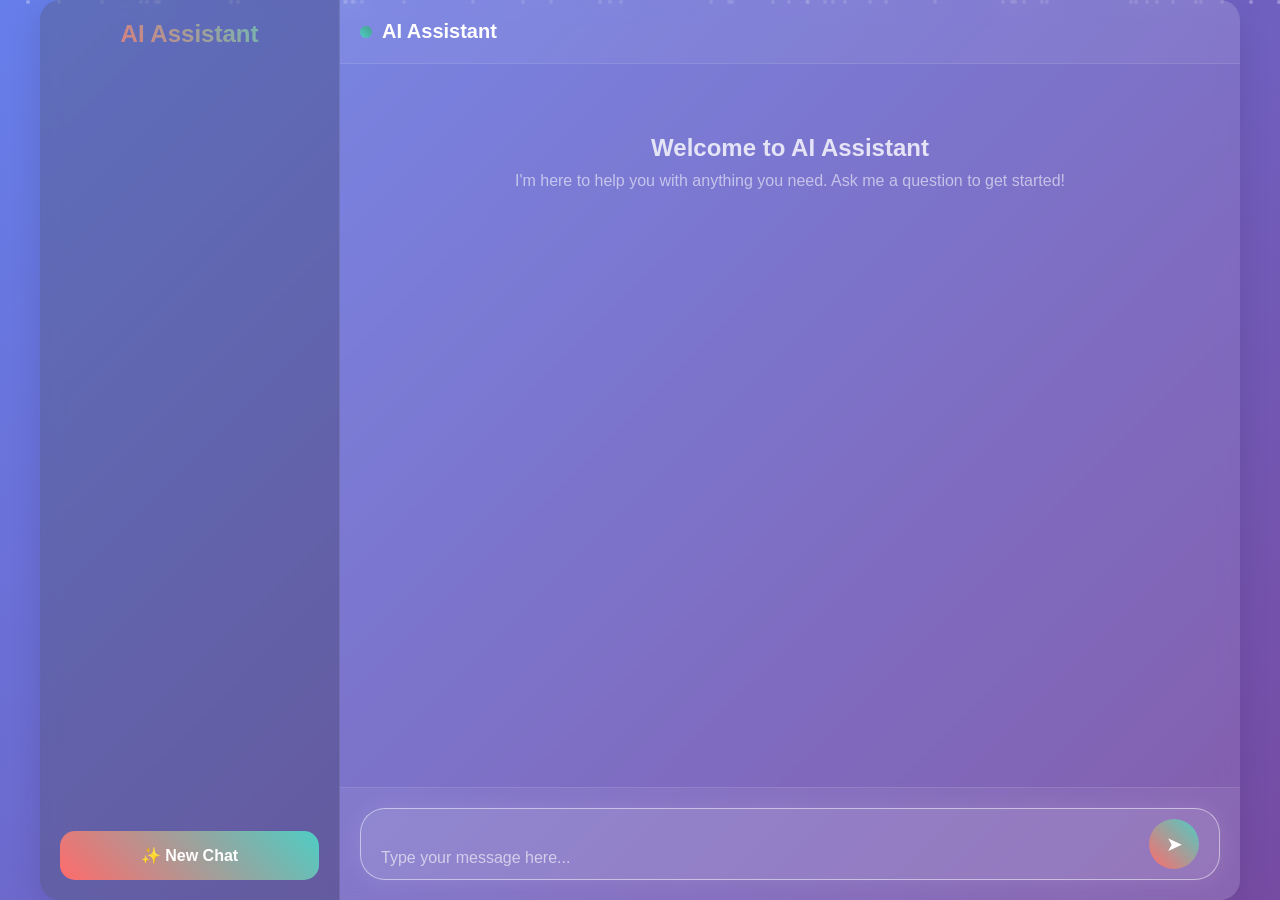
==== chatbot.html @ eb605e73 "Add files via upload" ====
<!DOCTYPE html>
<html lang="en">
<head>
    <meta charset="UTF-8">
    <meta name="viewport" content="width=device-width, initial-scale=1.0">
    <title>Advanced AI Chatbot</title>
    <style>
        * {
            margin: 0;
            padding: 0;
            box-sizing: border-box;
        }

        body {
            font-family: -apple-system, BlinkMacSystemFont, 'Segoe UI', Roboto, sans-serif;
            background: linear-gradient(135deg, #667eea 0%, #764ba2 100%);
            min-height: 100vh;
            overflow: hidden;
        }

        .chat-container {
            max-width: 1200px;
            margin: 0 auto;
            height: 100vh;
            display: flex;
            backdrop-filter: blur(10px);
            background: rgba(255, 255, 255, 0.1);
            border-radius: 20px;
            box-shadow: 0 8px 32px rgba(0, 0, 0, 0.1);
            overflow: hidden;
        }

        .sidebar {
            width: 300px;
            background: rgba(0, 0, 0, 0.2);
            padding: 20px;
            border-right: 1px solid rgba(255, 255, 255, 0.1);
            display: flex;
            flex-direction: column;
        }

        .logo {
            text-align: center;
            margin-bottom: 30px;
        }

        .logo h1 {
            color: white;
            font-size: 24px;
            font-weight: 700;
            background: linear-gradient(45deg, #ff6b6b, #4ecdc4);
            -webkit-background-clip: text;
            -webkit-text-fill-color: transparent;
            background-clip: text;
        }

        .chat-history {
            flex: 1;
            overflow-y: auto;
            margin-bottom: 20px;
        }

        .chat-history::-webkit-scrollbar {
            width: 4px;
        }

        .chat-history::-webkit-scrollbar-track {
            background: rgba(255, 255, 255, 0.1);
        }

        .chat-history::-webkit-scrollbar-thumb {
            background: rgba(255, 255, 255, 0.3);
            border-radius: 2px;
        }

        .history-item {
            padding: 12px;
            margin-bottom: 8px;
            border-radius: 12px;
            color: rgba(255, 255, 255, 0.8);
            cursor: pointer;
            transition: all 0.3s ease;
            border: 1px solid rgba(255, 255, 255, 0.1);
        }

        .history-item:hover {
            background: rgba(255, 255, 255, 0.1);
            transform: translateX(5px);
        }

        .new-chat-btn {
            padding: 15px;
            background: linear-gradient(45deg, #ff6b6b, #4ecdc4);
            color: white;
            border: none;
            border-radius: 15px;
            font-weight: 600;
            cursor: pointer;
            transition: all 0.3s ease;
            font-size: 16px;
        }

        .new-chat-btn:hover {
            transform: translateY(-2px);
            box-shadow: 0 5px 20px rgba(255, 107, 107, 0.3);
        }

        .main-chat {
            flex: 1;
            display: flex;
            flex-direction: column;
            position: relative;
        }

        .chat-header {
            padding: 20px;
            border-bottom: 1px solid rgba(255, 255, 255, 0.1);
            background: rgba(255, 255, 255, 0.05);
        }

        .chat-header h2 {
            color: white;
            font-size: 20px;
            display: flex;
            align-items: center;
            gap: 10px;
        }

        .status-indicator {
            width: 12px;
            height: 12px;
            border-radius: 50%;
            background: linear-gradient(45deg, #4ecdc4, #44a08d);
            animation: pulse 2s infinite;
        }

        @keyframes pulse {
            0% { transform: scale(1); opacity: 1; }
            50% { transform: scale(1.1); opacity: 0.8; }
            100% { transform: scale(1); opacity: 1; }
        }

        .messages-container {
            flex: 1;
            overflow-y: auto;
            padding: 20px;
            display: flex;
            flex-direction: column;
            gap: 20px;
        }

        .messages-container::-webkit-scrollbar {
            width: 6px;
        }

        .messages-container::-webkit-scrollbar-track {
            background: rgba(255, 255, 255, 0.1);
        }

        .messages-container::-webkit-scrollbar-thumb {
            background: rgba(255, 255, 255, 0.3);
            border-radius: 3px;
        }

        .message {
            max-width: 80%;
            padding: 15px 20px;
            border-radius: 20px;
            word-wrap: break-word;
            animation: messageSlideIn 0.5s ease;
            position: relative;
        }

        @keyframes messageSlideIn {
            from {
                opacity: 0;
                transform: translateY(20px);
            }
            to {
                opacity: 1;
                transform: translateY(0);
            }
        }

        .user-message {
            background: linear-gradient(135deg, #667eea 0%, #764ba2 100%);
            color: white;
            align-self: flex-end;
            border-bottom-right-radius: 5px;
            box-shadow: 0 4px 20px rgba(102, 126, 234, 0.3);
        }

        .bot-message {
            background: rgba(255, 255, 255, 0.95);
            color: #333;
            align-self: flex-start;
            border-bottom-left-radius: 5px;
            box-shadow: 0 4px 20px rgba(0, 0, 0, 0.1);
        }

        .message-time {
            font-size: 11px;
            opacity: 0.7;
            margin-top: 5px;
        }

        .input-container {
            padding: 20px;
            background: rgba(255, 255, 255, 0.05);
            border-top: 1px solid rgba(255, 255, 255, 0.1);
        }

        .input-wrapper {
            display: flex;
            gap: 15px;
            align-items: flex-end;
            background: rgba(255, 255, 255, 0.1);
            border-radius: 25px;
            padding: 10px 20px;
            border: 1px solid rgba(255, 255, 255, 0.2);
            transition: all 0.3s ease;
        }

        .input-wrapper:focus-within {
            border-color: rgba(255, 255, 255, 0.5);
            box-shadow: 0 0 20px rgba(255, 255, 255, 0.1);
        }

        .message-input {
            flex: 1;
            background: transparent;
            border: none;
            color: white;
            font-size: 16px;
            resize: none;
            max-height: 120px;
            min-height: 20px;
            outline: none;
            font-family: inherit;
        }

        .message-input::placeholder {
            color: rgba(255, 255, 255, 0.6);
        }

        .send-btn {
            background: linear-gradient(45deg, #ff6b6b, #4ecdc4);
            border: none;
            color: white;
            width: 50px;
            height: 50px;
            border-radius: 50%;
            cursor: pointer;
            transition: all 0.3s ease;
            display: flex;
            align-items: center;
            justify-content: center;
            font-size: 20px;
        }

        .send-btn:hover {
            transform: scale(1.1);
            box-shadow: 0 5px 20px rgba(255, 107, 107, 0.4);
        }

        .send-btn:disabled {
            opacity: 0.5;
            cursor: not-allowed;
            transform: none;
        }

        .typing-indicator {
            display: flex;
            align-items: center;
            gap: 5px;
            color: rgba(255, 255, 255, 0.7);
            font-style: italic;
            animation: fadeInOut 1.5s infinite;
        }

        @keyframes fadeInOut {
            0%, 100% { opacity: 0.7; }
            50% { opacity: 1; }
        }

        .floating-particles {
            position: absolute;
            width: 100%;
            height: 100%;
            overflow: hidden;
            pointer-events: none;
        }

        .particle {
            position: absolute;
            width: 4px;
            height: 4px;
            background: rgba(255, 255, 255, 0.3);
            border-radius: 50%;
            animation: float 20s infinite linear;
        }

        @keyframes float {
            0% {
                transform: translateY(100vh) rotate(0deg);
                opacity: 0;
            }
            10% {
                opacity: 1;
            }
            90% {
                opacity: 1;
            }
            100% {
                transform: translateY(-100px) rotate(360deg);
                opacity: 0;
            }
        }

        .welcome-message {
            text-align: center;
            color: rgba(255, 255, 255, 0.8);
            margin-top: 50px;
        }

        .welcome-message h3 {
            font-size: 24px;
            margin-bottom: 10px;
        }

        .welcome-message p {
            font-size: 16px;
            opacity: 0.7;
        }

        @media (max-width: 768px) {
            .sidebar {
                display: none;
            }
            
            .chat-container {
                border-radius: 0;
                height: 100vh;
            }
            
            .message {
                max-width: 90%;
            }
        }
    </style>
</head>
<body>
    <div class="floating-particles" id="particles"></div>
    
    <div class="chat-container">
        <div class="sidebar">
            <div class="logo">
                <h1>AI Assistant</h1>
            </div>
            
            <div class="chat-history" id="chatHistory">
                <!-- Chat history will be populated here -->
            </div>
            
            <button class="new-chat-btn" onclick="startNewChat()">
                ✨ New Chat
            </button>
        </div>
        
        <div class="main-chat">
            <div class="chat-header">
                <h2>
                    <span class="status-indicator"></span>
                    AI Assistant
                </h2>
            </div>
            
            <div class="messages-container" id="messagesContainer">
                <div class="welcome-message">
                    <h3>Welcome to AI Assistant</h3>
                    <p>I'm here to help you with anything you need. Ask me a question to get started!</p>
                </div>
            </div>
            
            <div class="input-container">
                <div class="input-wrapper">
                    <textarea 
                        class="message-input" 
                        id="messageInput" 
                        placeholder="Type your message here..."
                        rows="1"
                        onkeydown="handleKeyPress(event)"
                        oninput="autoResize(this)"
                    ></textarea>
                    <button class="send-btn" id="sendBtn" onclick="sendMessage()">
                        ➤
                    </button>
                </div>
            </div>
        </div>
    </div>

    <script>
        let messages = [];
        let chatHistory = [];
        let currentChatId = null;

        // Initialize particles
        function createParticles() {
            const particlesContainer = document.getElementById('particles');
            for (let i = 0; i < 50; i++) {
                const particle = document.createElement('div');
                particle.className = 'particle';
                particle.style.left = Math.random() * 100 + '%';
                particle.style.animationDelay = Math.random() * 20 + 's';
                particle.style.animationDuration = (Math.random() * 10 + 15) + 's';
                particlesContainer.appendChild(particle);
            }
        }

        // Auto-resize textarea
        function autoResize(textarea) {
            textarea.style.height = 'auto';
            textarea.style.height = textarea.scrollHeight + 'px';
        }

        // Handle key press
        function handleKeyPress(event) {
            if (event.key === 'Enter' && !event.shiftKey) {
                event.preventDefault();
                sendMessage();
            }
        }

        // Send message
        async function sendMessage() {
            const input = document.getElementById('messageInput');
            const message = input.value.trim();
            
            if (!message) return;

            // Add user message
            addMessage(message, 'user');
            input.value = '';
            input.style.height = 'auto';

            // Show typing indicator
            showTypingIndicator();

            // Simulate AI response (replace with actual API call)
            setTimeout(() => {
                hideTypingIndicator();
                simulateAIResponse(message);
            }, 1000 + Math.random() * 2000);
        }

        // Add message to chat
        function addMessage(content, type) {
            const messagesContainer = document.getElementById('messagesContainer');
            const welcomeMessage = messagesContainer.querySelector('.welcome-message');
            
            if (welcomeMessage) {
                welcomeMessage.remove();
            }

            const messageDiv = document.createElement('div');
            messageDiv.className = `message ${type}-message`;
            
            const time = new Date().toLocaleTimeString([], { hour: '2-digit', minute: '2-digit' });
            messageDiv.innerHTML = `
                <div>${content}</div>
                <div class="message-time">${time}</div>
            `;

            messagesContainer.appendChild(messageDiv);
            messagesContainer.scrollTop = messagesContainer.scrollHeight;

            // Store message
            messages.push({ content, type, time });
        }

        // Show typing indicator
        function showTypingIndicator() {
            const messagesContainer = document.getElementById('messagesContainer');
            const typingDiv = document.createElement('div');
            typingDiv.className = 'typing-indicator';
            typingDiv.id = 'typingIndicator';
            typingDiv.innerHTML = '🤖 AI is typing...';
            messagesContainer.appendChild(typingDiv);
            messagesContainer.scrollTop = messagesContainer.scrollHeight;
        }

        // Hide typing indicator
        function hideTypingIndicator() {
            const typingIndicator = document.getElementById('typingIndicator');
            if (typingIndicator) {
                typingIndicator.remove();
            }
        }

        // Simulate AI response
        function simulateAIResponse(userMessage) {
            const responses = [
                "That's an interesting question! I'd be happy to help you with that.",
                "I understand what you're asking. Let me provide you with a comprehensive answer.",
                "Great question! Here's what I think about that topic.",
                "I appreciate you asking that. Let me break this down for you.",
                "That's a thoughtful inquiry. I'll do my best to give you a helpful response."
            ];

            const randomResponse = responses[Math.floor(Math.random() * responses.length)];
            addMessage(randomResponse, 'bot');
            
            // Update chat history
            updateChatHistory(userMessage);
        }

        // Update chat history
        function updateChatHistory(firstMessage) {
            const historyContainer = document.getElementById('chatHistory');
            
            if (!currentChatId) {
                currentChatId = Date.now();
                const historyItem = document.createElement('div');
                historyItem.className = 'history-item';
                historyItem.innerHTML = firstMessage.substring(0, 30) + (firstMessage.length > 30 ? '...' : '');
                historyItem.onclick = () => loadChat(currentChatId);
                historyContainer.appendChild(historyItem);
            }
        }

        // Start new chat
        function startNewChat() {
            messages = [];
            currentChatId = null;
            const messagesContainer = document.getElementById('messagesContainer');
            messagesContainer.innerHTML = `
                <div class="welcome-message">
                    <h3>Welcome to AI Assistant</h3>
                    <p>I'm here to help you with anything you need. Ask me a question to get started!</p>
                </div>
            `;
        }

        // Load chat (placeholder)
        function loadChat(chatId) {
            // This would load a specific chat from storage
            console.log('Loading chat:', chatId);
        }

        // Initialize app
        document.addEventListener('DOMContentLoaded', function() {
            createParticles();
            
            // Focus input
            document.getElementById('messageInput').focus();
        });

        // Note: To integrate with an actual AI API, replace the simulateAIResponse function
        // with a real API call. Here's a template:
        /*
        async function callAIAPI(message) {
            try {
                const response = await fetch('YOUR_API_ENDPOINT', {
                    method: 'POST',
                    headers: {
                        'Content-Type': 'application/json',
                        'Authorization': 'Bearer YOUR_API_KEY'
                    },
                    body: JSON.stringify({
                        messages: [{ role: 'user', content: message }]
                    })
                });
                
                const data = await response.json();
                return data.choices[0].message.content;
            } catch (error) {
                console.error('API Error:', error);
                return 'Sorry, I encountered an error. Please try again.';
            }
        }
        */
    </script>
</body>
</html>
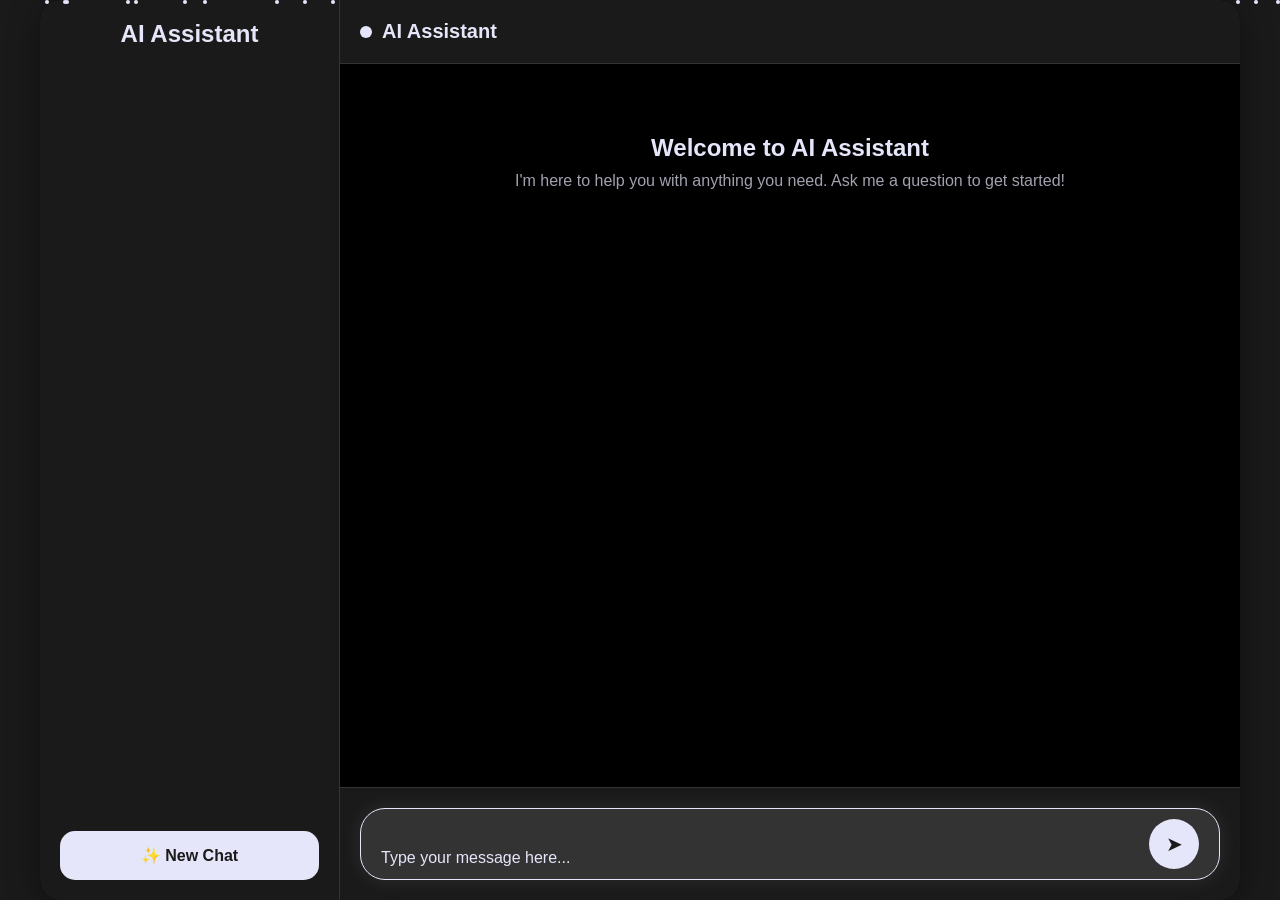
==== commit 6394a57e: "feat: Apply lavender and black theme and integrate API key" ====
--- a/chatbot.html
+++ b/chatbot.html
@@ -1,585 +1,580 @@
-<!DOCTYPE html>
-<html lang="en">
-<head>
-    <meta charset="UTF-8">
-    <meta name="viewport" content="width=device-width, initial-scale=1.0">
-    <title>Advanced AI Chatbot</title>
-    <style>
-        * {
-            margin: 0;
-            padding: 0;
-            box-sizing: border-box;
-        }
-
-        body {
-            font-family: -apple-system, BlinkMacSystemFont, 'Segoe UI', Roboto, sans-serif;
-            background: linear-gradient(135deg, #667eea 0%, #764ba2 100%);
-            min-height: 100vh;
-            overflow: hidden;
-        }
-
-        .chat-container {
-            max-width: 1200px;
-            margin: 0 auto;
-            height: 100vh;
-            display: flex;
-            backdrop-filter: blur(10px);
-            background: rgba(255, 255, 255, 0.1);
-            border-radius: 20px;
-            box-shadow: 0 8px 32px rgba(0, 0, 0, 0.1);
-            overflow: hidden;
-        }
-
-        .sidebar {
-            width: 300px;
-            background: rgba(0, 0, 0, 0.2);
-            padding: 20px;
-            border-right: 1px solid rgba(255, 255, 255, 0.1);
-            display: flex;
-            flex-direction: column;
-        }
-
-        .logo {
-            text-align: center;
-            margin-bottom: 30px;
-        }
-
-        .logo h1 {
-            color: white;
-            font-size: 24px;
-            font-weight: 700;
-            background: linear-gradient(45deg, #ff6b6b, #4ecdc4);
-            -webkit-background-clip: text;
-            -webkit-text-fill-color: transparent;
-            background-clip: text;
-        }
-
-        .chat-history {
-            flex: 1;
-            overflow-y: auto;
-            margin-bottom: 20px;
-        }
-
-        .chat-history::-webkit-scrollbar {
-            width: 4px;
-        }
-
-        .chat-history::-webkit-scrollbar-track {
-            background: rgba(255, 255, 255, 0.1);
-        }
-
-        .chat-history::-webkit-scrollbar-thumb {
-            background: rgba(255, 255, 255, 0.3);
-            border-radius: 2px;
-        }
-
-        .history-item {
-            padding: 12px;
-            margin-bottom: 8px;
-            border-radius: 12px;
-            color: rgba(255, 255, 255, 0.8);
-            cursor: pointer;
-            transition: all 0.3s ease;
-            border: 1px solid rgba(255, 255, 255, 0.1);
-        }
-
-        .history-item:hover {
-            background: rgba(255, 255, 255, 0.1);
-            transform: translateX(5px);
-        }
-
-        .new-chat-btn {
-            padding: 15px;
-            background: linear-gradient(45deg, #ff6b6b, #4ecdc4);
-            color: white;
-            border: none;
-            border-radius: 15px;
-            font-weight: 600;
-            cursor: pointer;
-            transition: all 0.3s ease;
-            font-size: 16px;
-        }
-
-        .new-chat-btn:hover {
-            transform: translateY(-2px);
-            box-shadow: 0 5px 20px rgba(255, 107, 107, 0.3);
-        }
-
-        .main-chat {
-            flex: 1;
-            display: flex;
-            flex-direction: column;
-            position: relative;
-        }
-
-        .chat-header {
-            padding: 20px;
-            border-bottom: 1px solid rgba(255, 255, 255, 0.1);
-            background: rgba(255, 255, 255, 0.05);
-        }
-
-        .chat-header h2 {
-            color: white;
-            font-size: 20px;
-            display: flex;
-            align-items: center;
-            gap: 10px;
-        }
-
-        .status-indicator {
-            width: 12px;
-            height: 12px;
-            border-radius: 50%;
-            background: linear-gradient(45deg, #4ecdc4, #44a08d);
-            animation: pulse 2s infinite;
-        }
-
-        @keyframes pulse {
-            0% { transform: scale(1); opacity: 1; }
-            50% { transform: scale(1.1); opacity: 0.8; }
-            100% { transform: scale(1); opacity: 1; }
-        }
-
-        .messages-container {
-            flex: 1;
-            overflow-y: auto;
-            padding: 20px;
-            display: flex;
-            flex-direction: column;
-            gap: 20px;
-        }
-
-        .messages-container::-webkit-scrollbar {
-            width: 6px;
-        }
-
-        .messages-container::-webkit-scrollbar-track {
-            background: rgba(255, 255, 255, 0.1);
-        }
-
-        .messages-container::-webkit-scrollbar-thumb {
-            background: rgba(255, 255, 255, 0.3);
-            border-radius: 3px;
-        }
-
-        .message {
-            max-width: 80%;
-            padding: 15px 20px;
-            border-radius: 20px;
-            word-wrap: break-word;
-            animation: messageSlideIn 0.5s ease;
-            position: relative;
-        }
-
-        @keyframes messageSlideIn {
-            from {
-                opacity: 0;
-                transform: translateY(20px);
-            }
-            to {
-                opacity: 1;
-                transform: translateY(0);
-            }
-        }
-
-        .user-message {
-            background: linear-gradient(135deg, #667eea 0%, #764ba2 100%);
-            color: white;
-            align-self: flex-end;
-            border-bottom-right-radius: 5px;
-            box-shadow: 0 4px 20px rgba(102, 126, 234, 0.3);
-        }
-
-        .bot-message {
-            background: rgba(255, 255, 255, 0.95);
-            color: #333;
-            align-self: flex-start;
-            border-bottom-left-radius: 5px;
-            box-shadow: 0 4px 20px rgba(0, 0, 0, 0.1);
-        }
-
-        .message-time {
-            font-size: 11px;
-            opacity: 0.7;
-            margin-top: 5px;
-        }
-
-        .input-container {
-            padding: 20px;
-            background: rgba(255, 255, 255, 0.05);
-            border-top: 1px solid rgba(255, 255, 255, 0.1);
-        }
-
-        .input-wrapper {
-            display: flex;
-            gap: 15px;
-            align-items: flex-end;
-            background: rgba(255, 255, 255, 0.1);
-            border-radius: 25px;
-            padding: 10px 20px;
-            border: 1px solid rgba(255, 255, 255, 0.2);
-            transition: all 0.3s ease;
-        }
-
-        .input-wrapper:focus-within {
-            border-color: rgba(255, 255, 255, 0.5);
-            box-shadow: 0 0 20px rgba(255, 255, 255, 0.1);
-        }
-
-        .message-input {
-            flex: 1;
-            background: transparent;
-            border: none;
-            color: white;
-            font-size: 16px;
-            resize: none;
-            max-height: 120px;
-            min-height: 20px;
-            outline: none;
-            font-family: inherit;
-        }
-
-        .message-input::placeholder {
-            color: rgba(255, 255, 255, 0.6);
-        }
-
-        .send-btn {
-            background: linear-gradient(45deg, #ff6b6b, #4ecdc4);
-            border: none;
-            color: white;
-            width: 50px;
-            height: 50px;
-            border-radius: 50%;
-            cursor: pointer;
-            transition: all 0.3s ease;
-            display: flex;
-            align-items: center;
-            justify-content: center;
-            font-size: 20px;
-        }
-
-        .send-btn:hover {
-            transform: scale(1.1);
-            box-shadow: 0 5px 20px rgba(255, 107, 107, 0.4);
-        }
-
-        .send-btn:disabled {
-            opacity: 0.5;
-            cursor: not-allowed;
-            transform: none;
-        }
-
-        .typing-indicator {
-            display: flex;
-            align-items: center;
-            gap: 5px;
-            color: rgba(255, 255, 255, 0.7);
-            font-style: italic;
-            animation: fadeInOut 1.5s infinite;
-        }
-
-        @keyframes fadeInOut {
-            0%, 100% { opacity: 0.7; }
-            50% { opacity: 1; }
-        }
-
-        .floating-particles {
-            position: absolute;
-            width: 100%;
-            height: 100%;
-            overflow: hidden;
-            pointer-events: none;
-        }
-
-        .particle {
-            position: absolute;
-            width: 4px;
-            height: 4px;
-            background: rgba(255, 255, 255, 0.3);
-            border-radius: 50%;
-            animation: float 20s infinite linear;
-        }
-
-        @keyframes float {
-            0% {
-                transform: translateY(100vh) rotate(0deg);
-                opacity: 0;
-            }
-            10% {
-                opacity: 1;
-            }
-            90% {
-                opacity: 1;
-            }
-            100% {
-                transform: translateY(-100px) rotate(360deg);
-                opacity: 0;
-            }
-        }
-
-        .welcome-message {
-            text-align: center;
-            color: rgba(255, 255, 255, 0.8);
-            margin-top: 50px;
-        }
-
-        .welcome-message h3 {
-            font-size: 24px;
-            margin-bottom: 10px;
-        }
-
-        .welcome-message p {
-            font-size: 16px;
-            opacity: 0.7;
-        }
-
-        @media (max-width: 768px) {
-            .sidebar {
-                display: none;
-            }
-            
-            .chat-container {
-                border-radius: 0;
-                height: 100vh;
-            }
-            
-            .message {
-                max-width: 90%;
-            }
-        }
-    </style>
-</head>
-<body>
-    <div class="floating-particles" id="particles"></div>
-    
-    <div class="chat-container">
-        <div class="sidebar">
-            <div class="logo">
-                <h1>AI Assistant</h1>
-            </div>
-            
-            <div class="chat-history" id="chatHistory">
-                <!-- Chat history will be populated here -->
-            </div>
-            
-            <button class="new-chat-btn" onclick="startNewChat()">
-                ✨ New Chat
-            </button>
-        </div>
-        
-        <div class="main-chat">
-            <div class="chat-header">
-                <h2>
-                    <span class="status-indicator"></span>
-                    AI Assistant
-                </h2>
-            </div>
-            
-            <div class="messages-container" id="messagesContainer">
-                <div class="welcome-message">
-                    <h3>Welcome to AI Assistant</h3>
-                    <p>I'm here to help you with anything you need. Ask me a question to get started!</p>
-                </div>
-            </div>
-            
-            <div class="input-container">
-                <div class="input-wrapper">
-                    <textarea 
-                        class="message-input" 
-                        id="messageInput" 
-                        placeholder="Type your message here..."
-                        rows="1"
-                        onkeydown="handleKeyPress(event)"
-                        oninput="autoResize(this)"
-                    ></textarea>
-                    <button class="send-btn" id="sendBtn" onclick="sendMessage()">
-                        ➤
-                    </button>
-                </div>
-            </div>
-        </div>
-    </div>
-
-    <script>
-        let messages = [];
-        let chatHistory = [];
-        let currentChatId = null;
-
-        // Initialize particles
-        function createParticles() {
-            const particlesContainer = document.getElementById('particles');
-            for (let i = 0; i < 50; i++) {
-                const particle = document.createElement('div');
-                particle.className = 'particle';
-                particle.style.left = Math.random() * 100 + '%';
-                particle.style.animationDelay = Math.random() * 20 + 's';
-                particle.style.animationDuration = (Math.random() * 10 + 15) + 's';
-                particlesContainer.appendChild(particle);
-            }
-        }
-
-        // Auto-resize textarea
-        function autoResize(textarea) {
-            textarea.style.height = 'auto';
-            textarea.style.height = textarea.scrollHeight + 'px';
-        }
-
-        // Handle key press
-        function handleKeyPress(event) {
-            if (event.key === 'Enter' && !event.shiftKey) {
-                event.preventDefault();
-                sendMessage();
-            }
-        }
-
-        // Send message
-        async function sendMessage() {
-            const input = document.getElementById('messageInput');
-            const message = input.value.trim();
-            
-            if (!message) return;
-
-            // Add user message
-            addMessage(message, 'user');
-            input.value = '';
-            input.style.height = 'auto';
-
-            // Show typing indicator
-            showTypingIndicator();
-
-            // Simulate AI response (replace with actual API call)
-            setTimeout(() => {
-                hideTypingIndicator();
-                simulateAIResponse(message);
-            }, 1000 + Math.random() * 2000);
-        }
-
-        // Add message to chat
-        function addMessage(content, type) {
-            const messagesContainer = document.getElementById('messagesContainer');
-            const welcomeMessage = messagesContainer.querySelector('.welcome-message');
-            
-            if (welcomeMessage) {
-                welcomeMessage.remove();
-            }
-
-            const messageDiv = document.createElement('div');
-            messageDiv.className = `message ${type}-message`;
-            
-            const time = new Date().toLocaleTimeString([], { hour: '2-digit', minute: '2-digit' });
-            messageDiv.innerHTML = `
-                <div>${content}</div>
-                <div class="message-time">${time}</div>
-            `;
-
-            messagesContainer.appendChild(messageDiv);
-            messagesContainer.scrollTop = messagesContainer.scrollHeight;
-
-            // Store message
-            messages.push({ content, type, time });
-        }
-
-        // Show typing indicator
-        function showTypingIndicator() {
-            const messagesContainer = document.getElementById('messagesContainer');
-            const typingDiv = document.createElement('div');
-            typingDiv.className = 'typing-indicator';
-            typingDiv.id = 'typingIndicator';
-            typingDiv.innerHTML = '🤖 AI is typing...';
-            messagesContainer.appendChild(typingDiv);
-            messagesContainer.scrollTop = messagesContainer.scrollHeight;
-        }
-
-        // Hide typing indicator
-        function hideTypingIndicator() {
-            const typingIndicator = document.getElementById('typingIndicator');
-            if (typingIndicator) {
-                typingIndicator.remove();
-            }
-        }
-
-        // Simulate AI response
-        function simulateAIResponse(userMessage) {
-            const responses = [
-                "That's an interesting question! I'd be happy to help you with that.",
-                "I understand what you're asking. Let me provide you with a comprehensive answer.",
-                "Great question! Here's what I think about that topic.",
-                "I appreciate you asking that. Let me break this down for you.",
-                "That's a thoughtful inquiry. I'll do my best to give you a helpful response."
-            ];
-
-            const randomResponse = responses[Math.floor(Math.random() * responses.length)];
-            addMessage(randomResponse, 'bot');
-            
-            // Update chat history
-            updateChatHistory(userMessage);
-        }
-
-        // Update chat history
-        function updateChatHistory(firstMessage) {
-            const historyContainer = document.getElementById('chatHistory');
-            
-            if (!currentChatId) {
-                currentChatId = Date.now();
-                const historyItem = document.createElement('div');
-                historyItem.className = 'history-item';
-                historyItem.innerHTML = firstMessage.substring(0, 30) + (firstMessage.length > 30 ? '...' : '');
-                historyItem.onclick = () => loadChat(currentChatId);
-                historyContainer.appendChild(historyItem);
-            }
-        }
-
-        // Start new chat
-        function startNewChat() {
-            messages = [];
-            currentChatId = null;
-            const messagesContainer = document.getElementById('messagesContainer');
-            messagesContainer.innerHTML = `
-                <div class="welcome-message">
-                    <h3>Welcome to AI Assistant</h3>
-                    <p>I'm here to help you with anything you need. Ask me a question to get started!</p>
-                </div>
-            `;
-        }
-
-        // Load chat (placeholder)
-        function loadChat(chatId) {
-            // This would load a specific chat from storage
-            console.log('Loading chat:', chatId);
-        }
-
-        // Initialize app
-        document.addEventListener('DOMContentLoaded', function() {
-            createParticles();
-            
-            // Focus input
-            document.getElementById('messageInput').focus();
-        });
-
-        // Note: To integrate with an actual AI API, replace the simulateAIResponse function
-        // with a real API call. Here's a template:
-        /*
-        async function callAIAPI(message) {
-            try {
-                const response = await fetch('YOUR_API_ENDPOINT', {
-                    method: 'POST',
-                    headers: {
-                        'Content-Type': 'application/json',
-                        'Authorization': 'Bearer YOUR_API_KEY'
-                    },
-                    body: JSON.stringify({
-                        messages: [{ role: 'user', content: message }]
-                    })
-                });
-                
-                const data = await response.json();
-                return data.choices[0].message.content;
-            } catch (error) {
-                console.error('API Error:', error);
-                return 'Sorry, I encountered an error. Please try again.';
-            }
-        }
-        */
-    </script>
-</body>
-</html>+<!DOCTYPE html>
+<html lang="en">
+<head>
+    <meta charset="UTF-8">
+    <meta name="viewport" content="width=device-width, initial-scale=1.0">
+    <title>Advanced AI Chatbot</title>
+    <style>
+        * {
+            margin: 0;
+            padding: 0;
+            box-sizing: border-box;
+        }
+
+        body {
+            font-family: -apple-system, BlinkMacSystemFont, 'Segoe UI', Roboto, sans-serif;
+            background: #1a1a1a;
+            color: #e6e6fa;
+            min-height: 100vh;
+            overflow: hidden;
+        }
+
+        .chat-container {
+            max-width: 1200px;
+            margin: 0 auto;
+            height: 100vh;
+            display: flex;
+            background: #000000;
+            border-radius: 20px;
+            box-shadow: 0 8px 32px rgba(0, 0, 0, 0.4);
+            overflow: hidden;
+        }
+
+        .sidebar {
+            width: 300px;
+            background: #1a1a1a;
+            padding: 20px;
+            border-right: 1px solid #333;
+            display: flex;
+            flex-direction: column;
+        }
+
+        .logo {
+            text-align: center;
+            margin-bottom: 30px;
+        }
+
+        .logo h1 {
+            color: #e6e6fa;
+            font-size: 24px;
+            font-weight: 700;
+        }
+
+        .chat-history {
+            flex: 1;
+            overflow-y: auto;
+            margin-bottom: 20px;
+        }
+
+        .chat-history::-webkit-scrollbar {
+            width: 4px;
+        }
+
+        .chat-history::-webkit-scrollbar-track {
+            background: #333;
+        }
+
+        .chat-history::-webkit-scrollbar-thumb {
+            background: #e6e6fa;
+            border-radius: 2px;
+        }
+
+        .history-item {
+            padding: 12px;
+            margin-bottom: 8px;
+            border-radius: 12px;
+            color: #e6e6fa;
+            cursor: pointer;
+            transition: all 0.3s ease;
+            border: 1px solid #333;
+        }
+
+        .history-item:hover {
+            background: #333;
+            transform: translateX(5px);
+        }
+
+        .new-chat-btn {
+            padding: 15px;
+            background: #e6e6fa;
+            color: #1a1a1a;
+            border: none;
+            border-radius: 15px;
+            font-weight: 600;
+            cursor: pointer;
+            transition: all 0.3s ease;
+            font-size: 16px;
+        }
+
+        .new-chat-btn:hover {
+            transform: translateY(-2px);
+            box-shadow: 0 5px 20px rgba(230, 230, 250, 0.3);
+        }
+
+        .main-chat {
+            flex: 1;
+            display: flex;
+            flex-direction: column;
+            position: relative;
+        }
+
+        .chat-header {
+            padding: 20px;
+            border-bottom: 1px solid #333;
+            background: #1a1a1a;
+        }
+
+        .chat-header h2 {
+            color: #e6e6fa;
+            font-size: 20px;
+            display: flex;
+            align-items: center;
+            gap: 10px;
+        }
+
+        .status-indicator {
+            width: 12px;
+            height: 12px;
+            border-radius: 50%;
+            background: #e6e6fa;
+            animation: pulse 2s infinite;
+        }
+
+        @keyframes pulse {
+            0% { transform: scale(1); opacity: 1; }
+            50% { transform: scale(1.1); opacity: 0.8; }
+            100% { transform: scale(1); opacity: 1; }
+        }
+
+        .messages-container {
+            flex: 1;
+            overflow-y: auto;
+            padding: 20px;
+            display: flex;
+            flex-direction: column;
+            gap: 20px;
+        }
+
+        .messages-container::-webkit-scrollbar {
+            width: 6px;
+        }
+
+        .messages-container::-webkit-scrollbar-track {
+            background: #333;
+        }
+
+        .messages-container::-webkit-scrollbar-thumb {
+            background: #e6e6fa;
+            border-radius: 3px;
+        }
+
+        .message {
+            max-width: 80%;
+            padding: 15px 20px;
+            border-radius: 20px;
+            word-wrap: break-word;
+            animation: messageSlideIn 0.5s ease;
+            position: relative;
+        }
+
+        @keyframes messageSlideIn {
+            from {
+                opacity: 0;
+                transform: translateY(20px);
+            }
+            to {
+                opacity: 1;
+                transform: translateY(0);
+            }
+        }
+
+        .user-message {
+            background: #e6e6fa;
+            color: #1a1a1a;
+            align-self: flex-end;
+            border-bottom-right-radius: 5px;
+            box-shadow: 0 4px 20px rgba(230, 230, 250, 0.3);
+        }
+
+        .bot-message {
+            background: #333;
+            color: #e6e6fa;
+            align-self: flex-start;
+            border-bottom-left-radius: 5px;
+            box-shadow: 0 4px 20px rgba(0, 0, 0, 0.2);
+        }
+
+        .message-time {
+            font-size: 11px;
+            opacity: 0.7;
+            margin-top: 5px;
+        }
+
+        .input-container {
+            padding: 20px;
+            background: #1a1a1a;
+            border-top: 1px solid #333;
+        }
+
+        .input-wrapper {
+            display: flex;
+            gap: 15px;
+            align-items: flex-end;
+            background: #333;
+            border-radius: 25px;
+            padding: 10px 20px;
+            border: 1px solid #333;
+            transition: all 0.3s ease;
+        }
+
+        .input-wrapper:focus-within {
+            border-color: #e6e6fa;
+            box-shadow: 0 0 20px rgba(230, 230, 250, 0.1);
+        }
+
+        .message-input {
+            flex: 1;
+            background: transparent;
+            border: none;
+            color: #e6e6fa;
+            font-size: 16px;
+            resize: none;
+            max-height: 120px;
+            min-height: 20px;
+            outline: none;
+            font-family: inherit;
+        }
+
+        .message-input::placeholder {
+            color: #e6e6fa;
+        }
+
+        .send-btn {
+            background: #e6e6fa;
+            border: none;
+            color: #1a1a1a;
+            width: 50px;
+            height: 50px;
+            border-radius: 50%;
+            cursor: pointer;
+            transition: all 0.3s ease;
+            display: flex;
+            align-items: center;
+            justify-content: center;
+            font-size: 20px;
+        }
+
+        .send-btn:hover {
+            transform: scale(1.1);
+            box-shadow: 0 5px 20px rgba(230, 230, 250, 0.4);
+        }
+
+        .send-btn:disabled {
+            opacity: 0.5;
+            cursor: not-allowed;
+            transform: none;
+        }
+
+        .typing-indicator {
+            display: flex;
+            align-items: center;
+            gap: 5px;
+            color: #e6e6fa;
+            font-style: italic;
+            animation: fadeInOut 1.5s infinite;
+        }
+
+        @keyframes fadeInOut {
+            0%, 100% { opacity: 0.7; }
+            50% { opacity: 1; }
+        }
+
+        .floating-particles {
+            position: absolute;
+            width: 100%;
+            height: 100%;
+            overflow: hidden;
+            pointer-events: none;
+        }
+
+        .particle {
+            position: absolute;
+            width: 4px;
+            height: 4px;
+            background: #e6e6fa;
+            border-radius: 50%;
+            animation: float 20s infinite linear;
+        }
+
+        @keyframes float {
+            0% {
+                transform: translateY(100vh) rotate(0deg);
+                opacity: 0;
+            }
+            10% {
+                opacity: 1;
+            }
+            90% {
+                opacity: 1;
+            }
+            100% {
+                transform: translateY(-100px) rotate(360deg);
+                opacity: 0;
+            }
+        }
+
+        .welcome-message {
+            text-align: center;
+            color: #e6e6fa;
+            margin-top: 50px;
+        }
+
+        .welcome-message h3 {
+            font-size: 24px;
+            margin-bottom: 10px;
+        }
+
+        .welcome-message p {
+            font-size: 16px;
+            opacity: 0.7;
+        }
+
+        @media (max-width: 768px) {
+            .sidebar {
+                display: none;
+            }
+
+            .chat-container {
+                border-radius: 0;
+                height: 100vh;
+            }
+
+            .message {
+                max-width: 90%;
+            }
+        }
+    </style>
+</head>
+<body>
+    <div class="floating-particles" id="particles"></div>
+
+    <div class="chat-container">
+        <div class="sidebar">
+            <div class="logo">
+                <h1>AI Assistant</h1>
+            </div>
+
+            <div class="chat-history" id="chatHistory">
+                <!-- Chat history will be populated here -->
+            </div>
+
+            <button class="new-chat-btn" onclick="startNewChat()">
+                ✨ New Chat
+            </button>
+        </div>
+
+        <div class="main-chat">
+            <div class="chat-header">
+                <h2>
+                    <span class="status-indicator"></span>
+                    AI Assistant
+                </h2>
+            </div>
+
+            <div class="messages-container" id="messagesContainer">
+                <div class="welcome-message">
+                    <h3>Welcome to AI Assistant</h3>
+                    <p>I'm here to help you with anything you need. Ask me a question to get started!</p>
+                </div>
+            </div>
+
+            <div class="input-container">
+                <div class="input-wrapper">
+                    <textarea
+                        class="message-input"
+                        id="messageInput"
+                        placeholder="Type your message here..."
+                        rows="1"
+                        onkeydown="handleKeyPress(event)"
+                        oninput="autoResize(this)"
+                    ></textarea>
+                    <button class="send-btn" id="sendBtn" onclick="sendMessage()">
+                        ➤
+                    </button>
+                </div>
+            </div>
+        </div>
+    </div>
+
+    <script>
+        let messages = [];
+        let chatHistory = [];
+        let currentChatId = null;
+
+        // Initialize particles
+        function createParticles() {
+            const particlesContainer = document.getElementById('particles');
+            for (let i = 0; i < 50; i++) {
+                const particle = document.createElement('div');
+                particle.className = 'particle';
+                particle.style.left = Math.random() * 100 + '%';
+                particle.style.animationDelay = Math.random() * 20 + 's';
+                particle.style.animationDuration = (Math.random() * 10 + 15) + 's';
+                particlesContainer.appendChild(particle);
+            }
+        }
+
+        // Auto-resize textarea
+        function autoResize(textarea) {
+            textarea.style.height = 'auto';
+            textarea.style.height = textarea.scrollHeight + 'px';
+        }
+
+        // Handle key press
+        function handleKeyPress(event) {
+            if (event.key === 'Enter' && !event.shiftKey) {
+                event.preventDefault();
+                sendMessage();
+            }
+        }
+
+        // Send message
+        async function sendMessage() {
+            const input = document.getElementById('messageInput');
+            const message = input.value.trim();
+
+            if (!message) return;
+
+            // Add user message
+            addMessage(message, 'user');
+            input.value = '';
+            input.style.height = 'auto';
+
+            // Show typing indicator
+            showTypingIndicator();
+
+        const aiResponse = await callAIAPI(message);
+        hideTypingIndicator();
+        addMessage(aiResponse, 'bot');
+        updateChatHistory(message);
+        }
+
+        // Add message to chat
+        function addMessage(content, type) {
+            const messagesContainer = document.getElementById('messagesContainer');
+            const welcomeMessage = messagesContainer.querySelector('.welcome-message');
+
+            if (welcomeMessage) {
+                welcomeMessage.remove();
+            }
+
+            const messageDiv = document.createElement('div');
+            messageDiv.className = `message ${type}-message`;
+
+            const time = new Date().toLocaleTimeString([], { hour: '2-digit', minute: '2-digit' });
+            messageDiv.innerHTML = `
+                <div>${content}</div>
+                <div class="message-time">${time}</div>
+            `;
+
+            messagesContainer.appendChild(messageDiv);
+            messagesContainer.scrollTop = messagesContainer.scrollHeight;
+
+            // Store message
+            messages.push({ content, type, time });
+        }
+
+        // Show typing indicator
+        function showTypingIndicator() {
+            const messagesContainer = document.getElementById('messagesContainer');
+            const typingDiv = document.createElement('div');
+            typingDiv.className = 'typing-indicator';
+            typingDiv.id = 'typingIndicator';
+            typingDiv.innerHTML = '🤖 AI is typing...';
+            messagesContainer.appendChild(typingDiv);
+            messagesContainer.scrollTop = messagesContainer.scrollHeight;
+        }
+
+        // Hide typing indicator
+        function hideTypingIndicator() {
+            const typingIndicator = document.getElementById('typingIndicator');
+            if (typingIndicator) {
+                typingIndicator.remove();
+            }
+        }
+
+        // Simulate AI response
+        function simulateAIResponse(userMessage) {
+            const responses = [
+                "That's an interesting question! I'd be happy to help you with that.",
+                "I understand what you're asking. Let me provide you with a comprehensive answer.",
+                "Great question! Here's what I think about that topic.",
+                "I appreciate you asking that. Let me break this down for you.",
+                "That's a thoughtful inquiry. I'll do my best to give you a helpful response."
+            ];
+
+            const randomResponse = responses[Math.floor(Math.random() * responses.length)];
+            addMessage(randomResponse, 'bot');
+
+            // Update chat history
+            updateChatHistory(userMessage);
+        }
+
+        // Update chat history
+        function updateChatHistory(firstMessage) {
+            const historyContainer = document.getElementById('chatHistory');
+
+            if (!currentChatId) {
+                currentChatId = Date.now();
+                const historyItem = document.createElement('div');
+                historyItem.className = 'history-item';
+                historyItem.innerHTML = firstMessage.substring(0, 30) + (firstMessage.length > 30 ? '...' : '');
+                historyItem.onclick = () => loadChat(currentChatId);
+                historyContainer.appendChild(historyItem);
+            }
+        }
+
+        // Start new chat
+        function startNewChat() {
+            messages = [];
+            currentChatId = null;
+            const messagesContainer = document.getElementById('messagesContainer');
+            messagesContainer.innerHTML = `
+                <div class="welcome-message">
+                    <h3>Welcome to AI Assistant</h3>
+                    <p>I'm here to help you with anything you need. Ask me a question to get started!</p>
+                </div>
+            `;
+        }
+
+        // Load chat (placeholder)
+        function loadChat(chatId) {
+            // This would load a specific chat from storage
+            console.log('Loading chat:', chatId);
+        }
+
+        // Initialize app
+        document.addEventListener('DOMContentLoaded', function() {
+            createParticles();
+
+            // Focus input
+            document.getElementById('messageInput').focus();
+        });
+
+        // Note: To integrate with an actual AI API, replace the simulateAIResponse function
+        // with a real API call. Here's a template:
+        /*
+        async function callAIAPI(message) {
+            try {
+                const response = await fetch('YOUR_API_ENDPOINT', {
+                    method: 'POST',
+                    headers: {
+                        'Content-Type': 'application/json',
+                        'Authorization': 'Bearer YOUR_API_KEY'
+                    },
+                    body: JSON.stringify({
+                        messages: [{ role: 'user', content: message }]
+                    })
+                });
+
+                const data = await response.json();
+                return data.choices[0].message.content;
+            } catch (error) {
+                console.error('API Error:', error);
+                return 'Sorry, I encountered an error. Please try again.';
+            }
+        }
+        */
+    </script>
+</body>
+</html>
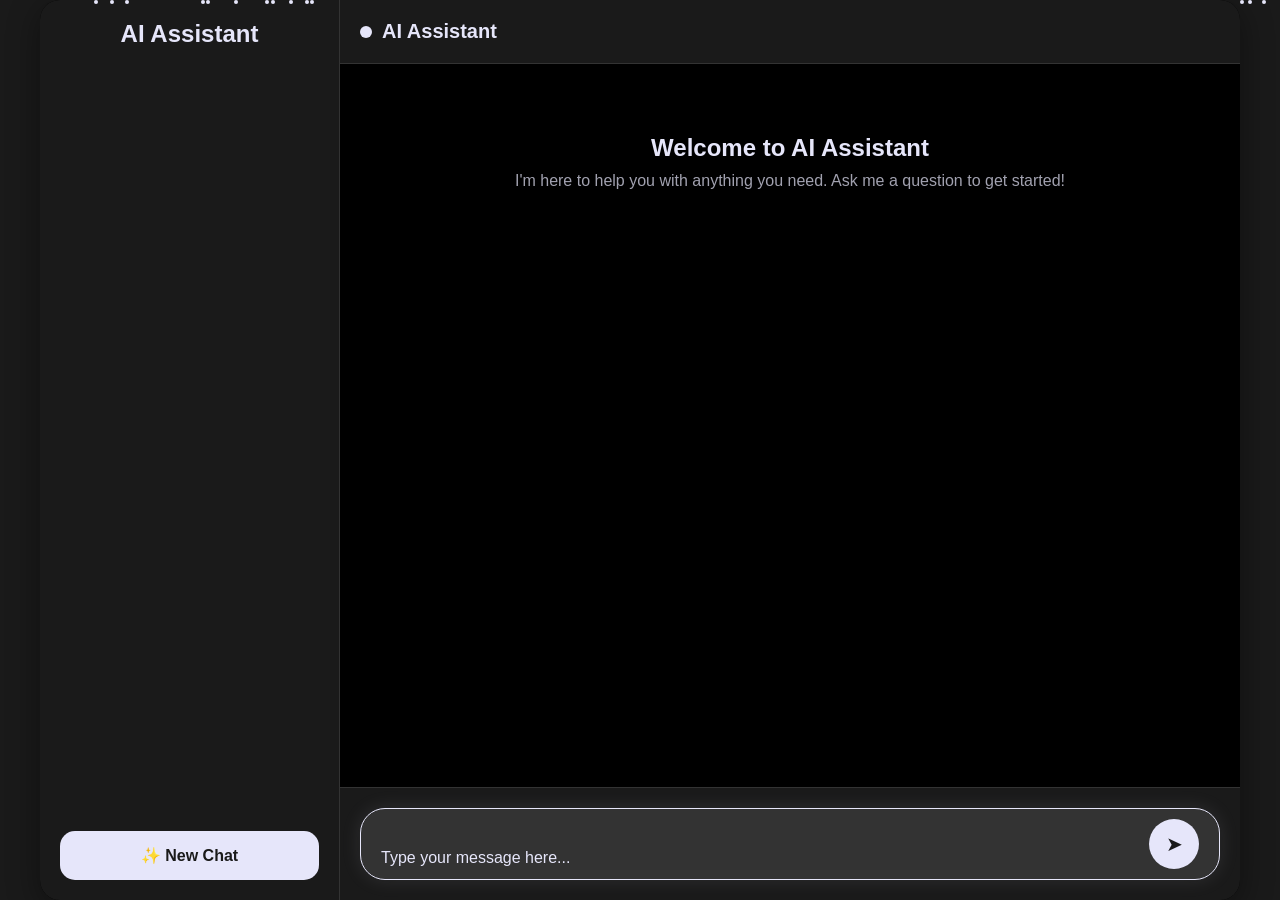
==== commit 0c364246: "fix: Update API key and add error handling" ====
--- a/chatbot.html
+++ b/chatbot.html
@@ -443,10 +443,10 @@
             // Show typing indicator
             showTypingIndicator();
 
-        const aiResponse = await callAIAPI(message);
-        hideTypingIndicator();
-        addMessage(aiResponse, 'bot');
-        updateChatHistory(message);
+            const aiResponse = await callAIAPI(message);
+            hideTypingIndicator();
+            addMessage(aiResponse, 'bot');
+            updateChatHistory(message);
         }
 
         // Add message to chat
@@ -493,21 +493,34 @@
             }
         }
 
-        // Simulate AI response
-        function simulateAIResponse(userMessage) {
-            const responses = [
-                "That's an interesting question! I'd be happy to help you with that.",
-                "I understand what you're asking. Let me provide you with a comprehensive answer.",
-                "Great question! Here's what I think about that topic.",
-                "I appreciate you asking that. Let me break this down for you.",
-                "That's a thoughtful inquiry. I'll do my best to give you a helpful response."
-            ];
-
-            const randomResponse = responses[Math.floor(Math.random() * responses.length)];
-            addMessage(randomResponse, 'bot');
-
-            // Update chat history
-            updateChatHistory(userMessage);
+        async function callAIAPI(message) {
+            try {
+                const response = await fetch('https://api.pawan.krd/v1/chat/completions', {
+                    method: 'POST',
+                    headers: {
+                        'Content-Type': 'application/json',
+                        'Authorization': 'Bearer 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'
+                    },
+                    body: JSON.stringify({
+                        model: "pai-001-light",
+                        messages: [{ role: 'user', content: message }]
+                    })
+                });
+
+                if (!response.ok) {
+                    throw new Error(`API request failed with status ${response.status}`);
+                }
+
+                const data = await response.json();
+                if (data.choices && data.choices.length > 0) {
+                    return data.choices[0].message.content;
+                } else {
+                    return 'Sorry, I received an unexpected response from the API.';
+                }
+            } catch (error) {
+                console.error('API Error:', error);
+                return 'Sorry, I encountered an error. Please try again.';
+            }
         }
 
         // Update chat history
@@ -550,31 +563,6 @@
             // Focus input
             document.getElementById('messageInput').focus();
         });
-
-        // Note: To integrate with an actual AI API, replace the simulateAIResponse function
-        // with a real API call. Here's a template:
-        /*
-        async function callAIAPI(message) {
-            try {
-                const response = await fetch('YOUR_API_ENDPOINT', {
-                    method: 'POST',
-                    headers: {
-                        'Content-Type': 'application/json',
-                        'Authorization': 'Bearer YOUR_API_KEY'
-                    },
-                    body: JSON.stringify({
-                        messages: [{ role: 'user', content: message }]
-                    })
-                });
-
-                const data = await response.json();
-                return data.choices[0].message.content;
-            } catch (error) {
-                console.error('API Error:', error);
-                return 'Sorry, I encountered an error. Please try again.';
-            }
-        }
-        */
     </script>
 </body>
 </html>
